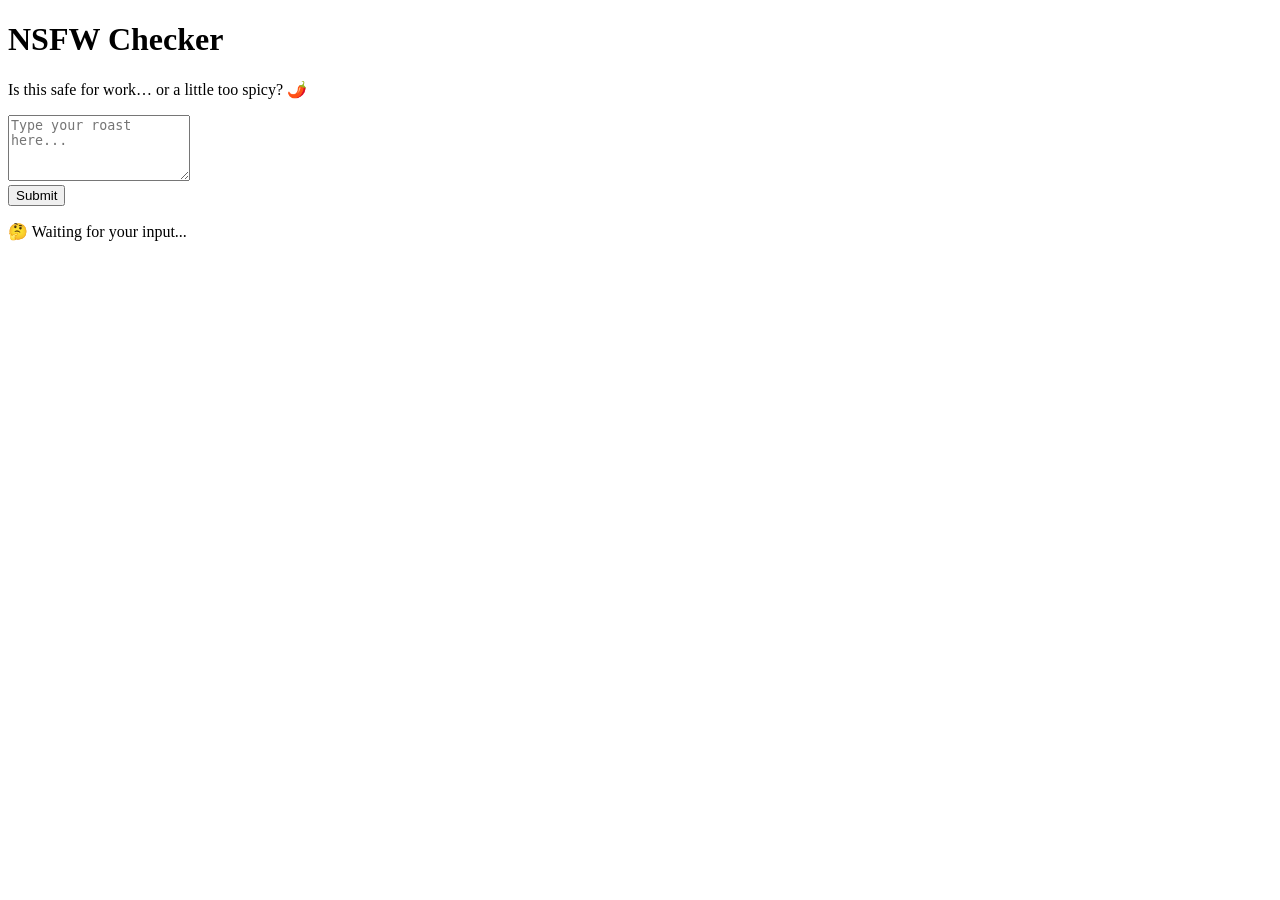
==== templates/index.html @ 2e89058d "Change file structure" ====
<!DOCTYPE html>
<html lang="en">
  <head>
    <meta charset="UTF-8" />
    <title>NSFW - Is this safe for work… or a little too spicy? 🌶️</title>
    <link rel="stylesheet" href="style.css" />
  </head>
  <body>
    <div class="container">
      <h1>NSFW Checker</h1>
      <p class="tagline">Is this safe for work… or a little too spicy? 🌶️</p>
      <textarea
        id="input"
        rows="4"
        placeholder="Type your roast here..."
      ></textarea
      ><br />
      <button onclick="checkToxicity()">Submit</button>
      <p id="result">🤔 Waiting for your input...</p>
      <div id="bar-container">
        <div id="toxicity-bar"></div>
      </div>
    </div>

    <!-- Load config -->
    <script src="config.js"></script>
    <script src="app.js"></script>
  </body>
</html>
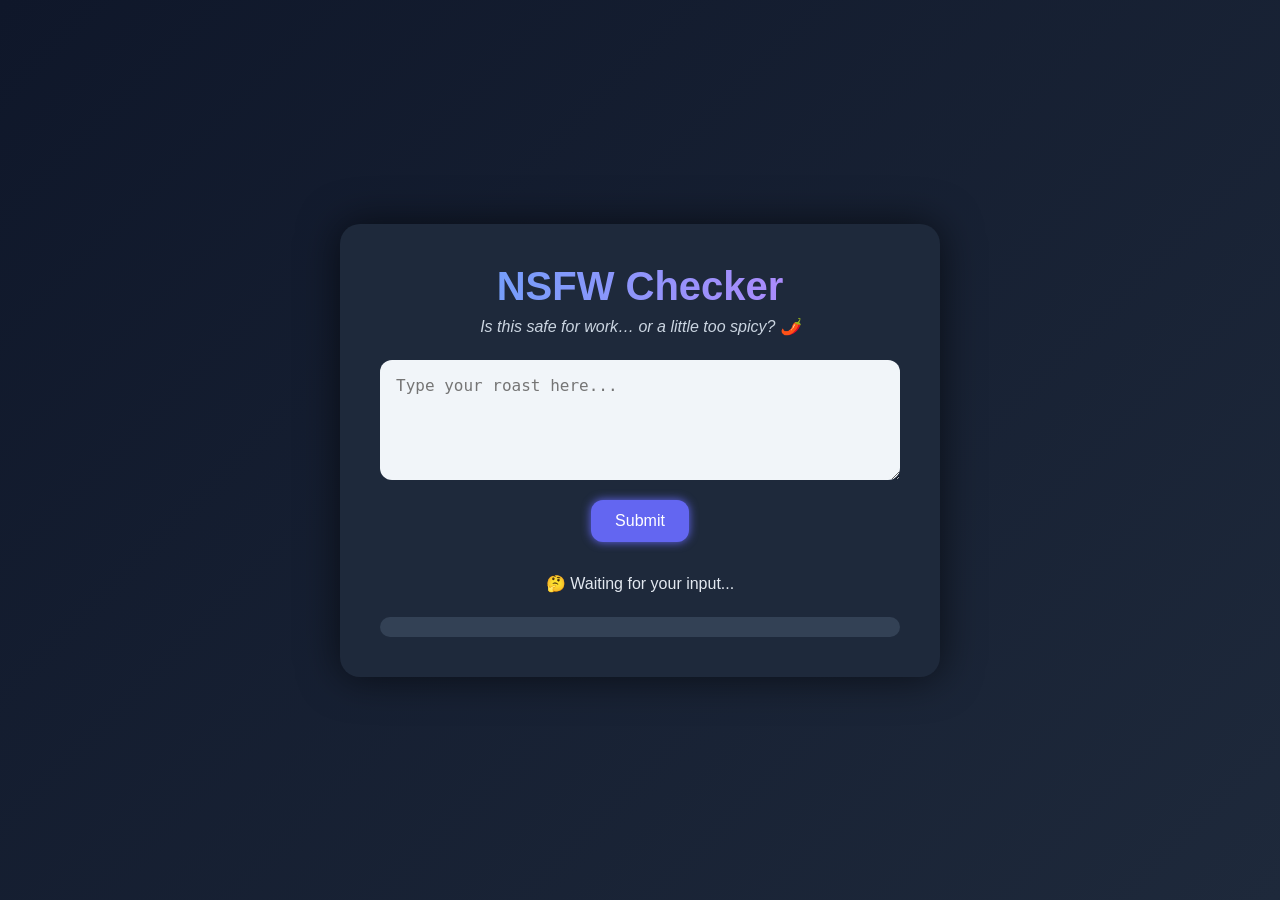
==== commit 24a7518b: "change file path to css file" ====
--- a/templates/index.html
+++ b/templates/index.html
@@ -3,7 +3,7 @@
   <head>
     <meta charset="UTF-8" />
     <title>NSFW - Is this safe for work… or a little too spicy? 🌶️</title>
-    <link rel="stylesheet" href="style.css" />
+    <link rel="stylesheet" href="../static/style.css" />
   </head>
   <body>
     <div class="container">
--- a/static/style.css
+++ b/static/style.css
@@ -0,0 +1,129 @@
+/* Reset */
+* {
+  margin: 0;
+  padding: 0;
+  box-sizing: border-box;
+}
+
+/* Body background */
+body {
+  font-family: 'Segoe UI', sans-serif;
+  background: linear-gradient(135deg, #0f172a, #1e293b);
+  min-height: 100vh;
+  display: flex;
+  align-items: center;
+  justify-content: center;
+  color: #e2e8f0;
+}
+
+/* Container styling */
+.container {
+  background: #1e293b;
+  border-radius: 20px;
+  box-shadow: 0 0 40px rgba(0, 0, 0, 0.6);
+  padding: 2.5rem;
+  width: 100%;
+  max-width: 600px;
+  text-align: center;
+  animation: fadeIn 1s ease-in-out;
+}
+
+/* Animated header */
+h1 {
+  font-size: 2.5rem;
+  background: linear-gradient(90deg, #60a5fa, #c084fc);
+  background-clip: text;
+  -webkit-background-clip: text;
+  -moz-background-clip: text;
+  color: transparent;
+  -webkit-text-fill-color: transparent;
+  -moz-text-fill-color: transparent;
+  margin-bottom: 0.5rem;
+}
+
+p.tagline {
+  color: #cbd5e1;
+  font-style: italic;
+  margin-bottom: 1.5rem;
+}
+
+/* Input area */
+textarea {
+  width: 100%;
+  height: 120px;
+  padding: 1rem;
+  border-radius: 12px;
+  border: none;
+  font-size: 1rem;
+  resize: vertical;
+  margin-bottom: 1rem;
+  background-color: #f1f5f9;
+  color: #1e293b;
+}
+
+/* Button with neon glow */
+button {
+  background-color: #6366f1;
+  border: none;
+  padding: 0.75rem 1.5rem;
+  font-size: 1rem;
+  border-radius: 12px;
+  color: white;
+  cursor: pointer;
+  box-shadow: 0 0 10px #6366f1;
+  transition: all 0.3s ease;
+}
+button:hover {
+  background-color: #7c3aed;
+  box-shadow: 0 0 20px #7c3aed;
+}
+
+/* Result formatting */
+.result-heading {
+  font-size: 1.3rem;
+  font-weight: bold;
+  margin-bottom: 8px;
+}
+
+.result-details {
+  font-size: 1.1rem;
+  line-height: 1.4;
+  color: #cbd5e1;
+}
+
+#result {
+  margin-top: 1.5rem;
+  min-height: 2rem;
+  transition: opacity 0.3s ease-in-out;
+  text-align: center;
+  padding: 0.5rem;
+}
+
+/* Score */
+.score {
+  margin-top: 1.2rem;
+  font-size: 1rem;
+  color: #94a3b8;
+}
+
+/* Toxicity bar */
+#bar-container {
+  width: 100%;
+  background: #334155;
+  height: 20px;
+  border-radius: 10px;
+  margin-top: 1rem;
+  overflow: hidden;
+}
+#toxicity-bar {
+  height: 100%;
+  width: 0%;
+  background: linear-gradient(to right, #22c55e, #facc15, #ef4444);
+  transition: width 0.4s ease;
+}
+
+/* Fade in */
+@keyframes fadeIn {
+  from { opacity: 0; transform: translateY(20px); }
+  to { opacity: 1; transform: translateY(0); }
+}
